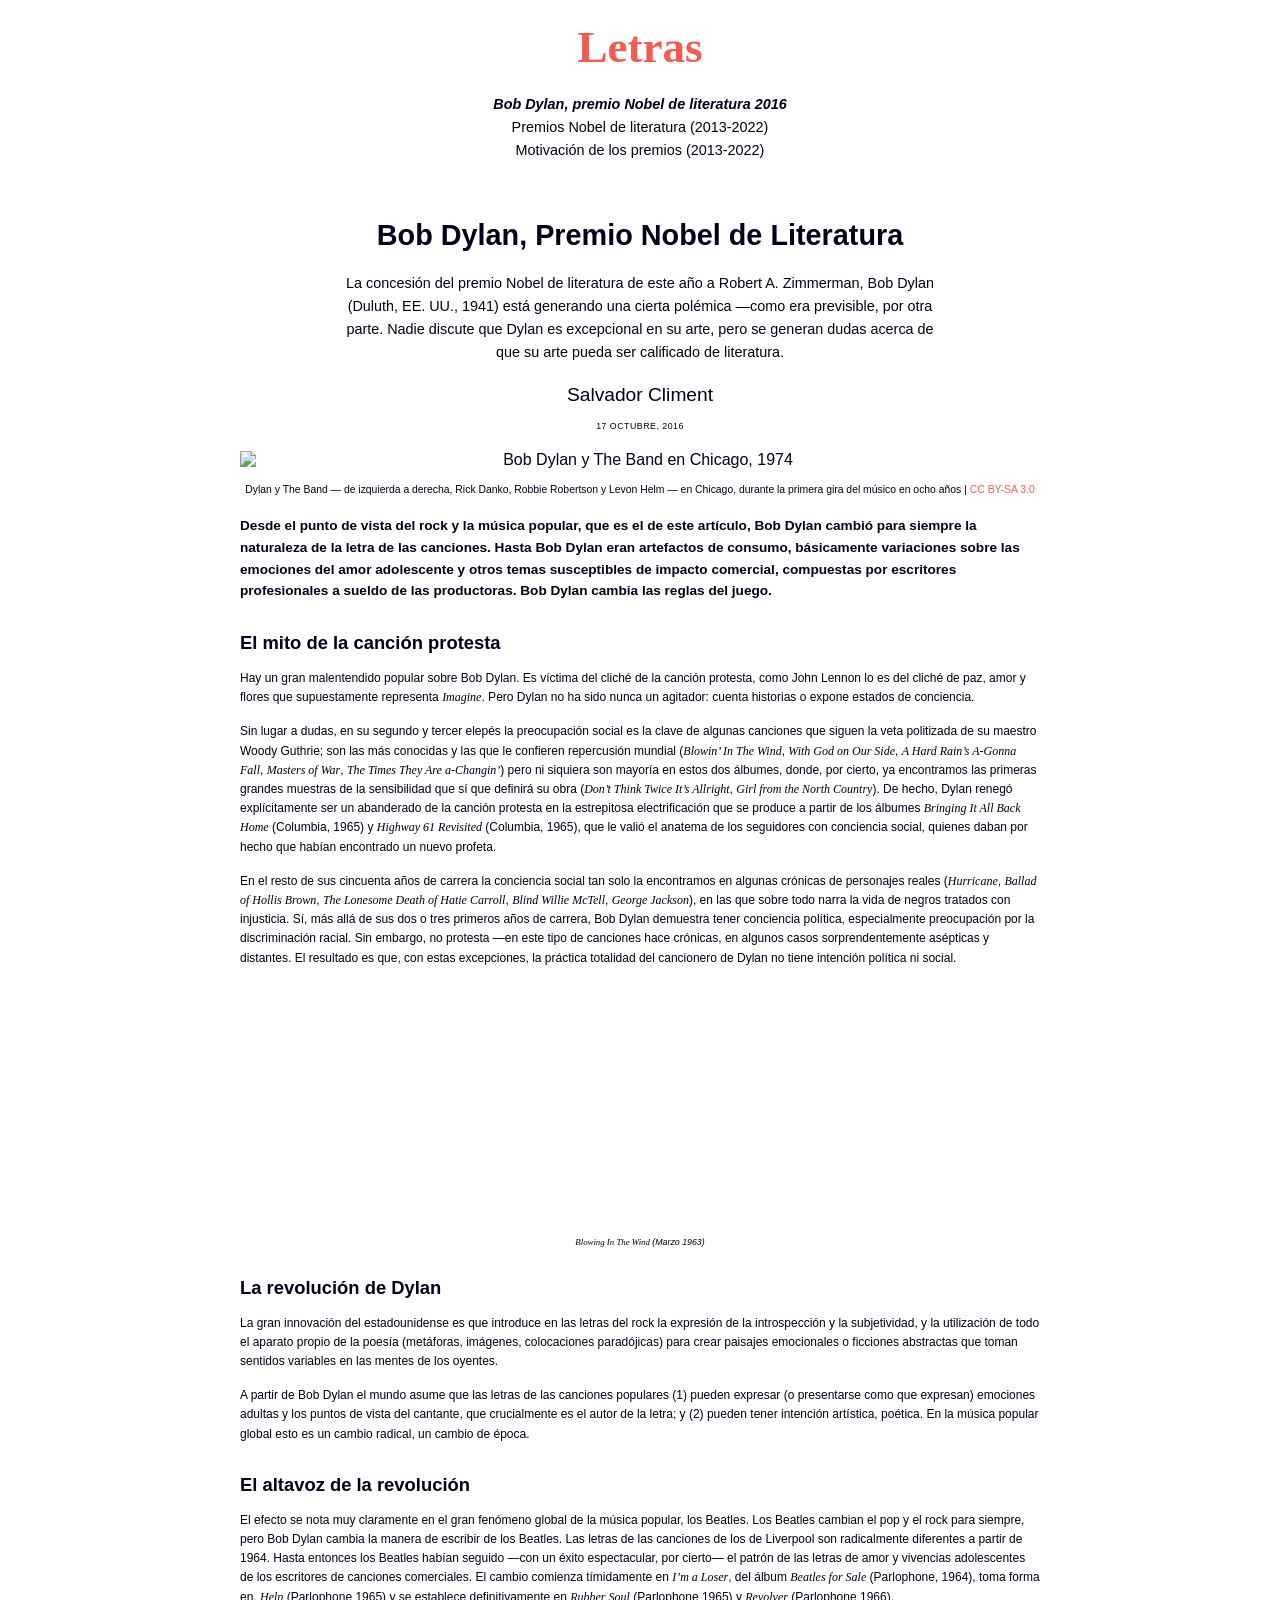
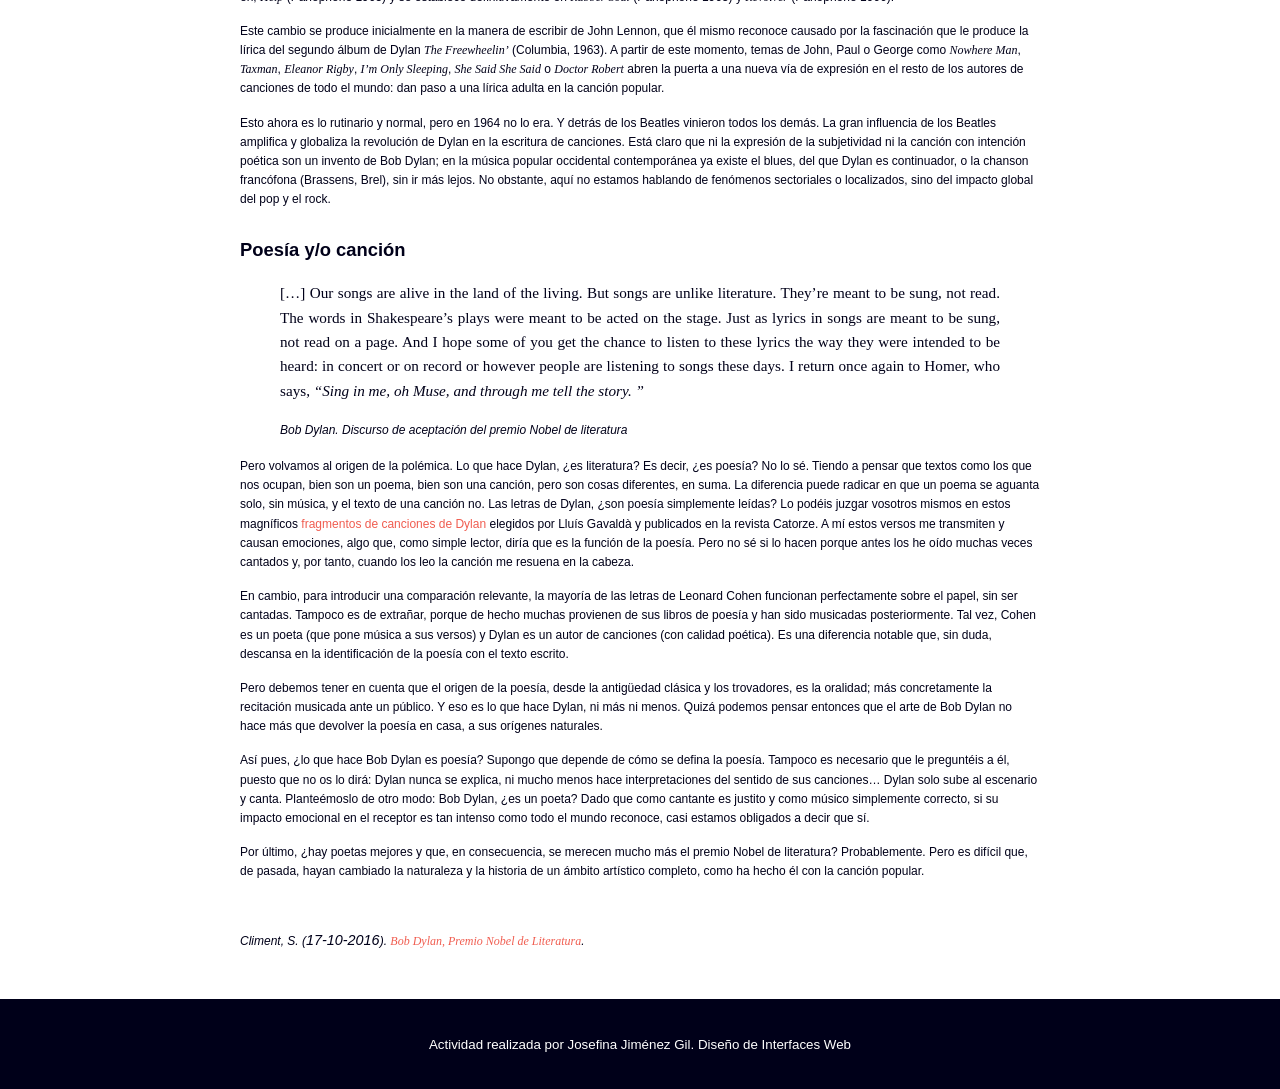
==== index.html @ 1769df4a "Add files via upload" ====
<!DOCTYPE html>
<html lang="es">
<head>
    <meta charset="UTF-8">
    <meta name="viewport" content="width=device-width, initial-scale=1.0">
    <title>"Premios Nobel de Literatura"</title>
    <link rel="stylesheet" href="css/estilos.css">
    <link rel="stylesheet" href="https://fonts.cdnfonts.com/css/georgia">
    <link rel="stylesheet" href="https://cdnjs.cloudflare.com/ajax/libs/normalize/8.0.1/normalize.min.css">
</head>
<body>
    <header>
        <h1><a href="index.html">Letras</a></h1>
            <nav>
                <ul>
                    <li><a href="index.html" class="active"><abbr>Bob Dylan, premio Nobel de literatura 2016</abbr></a></li>
                    <li><a href="listado-nobel-literatura.html">Premios Nobel de literatura (2013-2022)</a></li>
                    <li><a href="motivacion-premios.html">Motivación de los premios (2013-2022)</a></li>
                </ul>
            </nav>
    </header>
    <main>
        <article>
            <header>
                <h2>Bob Dylan, Premio Nobel de Literatura</h2>
                <p class="intro-articulo">La concesión del premio Nobel de literatura de este año a Robert A. Zimmerman,
                Bob Dylan (Duluth, EE. UU., 1941) está generando una cierta polémica —como era
                previsible, por otra parte. Nadie discute que Dylan es excepcional en su arte,
                pero se generan dudas acerca de que su arte pueda ser calificado de literatura.
                </p>
                <p class="autor-articulo">Salvador Climent</p>
                <p class="fecha-articulo"><time datetime="2016-10-17">17 OCTUBRE, 2016</time></p>
            </header>

        <figure class="foto-concierto-index"><img src="./img/Bob-Dylan-and-The-Band-1974.jpg" alt="Bob Dylan y The Band en Chicago, 1974" width="800">
            <figcaption>Dylan y The Band — de izquierda a derecha, Rick Danko, Robbie Robertson y Levon Helm —
            en Chicago, durante la primera gira del músico en ocho años | <em>CC BY-SA 3.0</em></figcaption>
        </figure>
        <p class="parrafo"><strong>Desde el punto de vista del rock y la música popular, que es el de este artículo,
            Bob Dylan cambió para siempre la naturaleza de la letra de las canciones. Hasta
            Bob Dylan eran artefactos de consumo, básicamente variaciones sobre las
            emociones del amor adolescente y otros temas susceptibles de impacto
            comercial, compuestas por escritores profesionales a sueldo de las
            productoras. Bob Dylan cambia las reglas del juego.
            </strong></p>
    
            <section>
                <h2>El mito de la canción protesta</h2>
                <p>Hay un gran malentendido popular sobre Bob Dylan. Es víctima del cliché de la canción protesta, como John Lennon lo es del cliché de paz, amor y flores que
                supuestamente representa <cite>Imagine</cite>. Pero Dylan no ha sido nunca un agitador: cuenta historias o expone estados de conciencia.</p>
                <p>Sin lugar a dudas, en su segundo y tercer elepés la preocupación social es la clave de algunas canciones que siguen la veta politizada de su maestro Woody
                Guthrie; son las más conocidas y las que le confieren repercusión mundial (<cite>Blowin’ In The Wind</cite>, <cite>With God on Our Side</cite>, <cite>A Hard Rain’s A-Gonna Fall</cite>, <cite>Masters
                of War</cite>, <cite>The Times They Are a-Changin’</cite>) pero ni siquiera son mayoría en estos dos álbumes, donde, por cierto, ya encontramos las primeras grandes muestras
                de la sensibilidad que sí que definirá su obra (<cite>Don’t Think Twice It’s Allright</cite>, <cite>Girl from the North Country</cite>). De hecho, Dylan renegó explícitamente ser un
                abanderado de la canción protesta en la estrepitosa electrificación que se produce a partir de los álbumes <cite>Bringing It All Back Home</cite> (Columbia, 1965) y
                <cite>Highway 61 Revisited</cite> (Columbia, 1965), que le valió el anatema de los seguidores con conciencia social, quienes daban por hecho que habían encontrado un
                nuevo profeta.</p>
                <p>En el resto de sus cincuenta años de carrera la conciencia social tan solo la encontramos en algunas crónicas de personajes reales (<cite>Hurricane</cite>, <cite>Ballad of Hollis
                Brown</cite>, <cite>The Lonesome Death of Hatie Carroll</cite>, <cite>Blind Willie McTell</cite>, <cite>George Jackson</cite>), en las que sobre todo narra la vida de negros tratados con injusticia. Sí,
                más allá de sus dos o tres primeros años de carrera, Bob Dylan demuestra tener conciencia política, especialmente preocupación por la discriminación racial.
                Sin embargo, no protesta —en este tipo de canciones hace crónicas, en algunos casos sorprendentemente asépticas y distantes. El resultado es que, con estas 
                excepciones, la práctica totalidad del cancionero de Dylan no tiene intención política ni social.</p>
                <div>
                    <figure class="video">
                        <iframe src="https://www.youtube.com/embed/vWwgrjjIMXA" title="Blowing In The Wind"
                            allow="accelerometer; encrypted-media; picture-in-picture" allowfullscreen>
                        </iframe>
                        <figcaption class="video-caption"><cite>Blowing In The Wind</cite> (Marzo 1963)</figcaption>
                    </figure>
                </div>
            </section>
            <section>
                <h2>La revolución de Dylan</h2>
                <p>La gran innovación del estadounidense es que introduce en las letras del rock la expresión de la introspección y la subjetividad, y la utilización de todo el
                aparato propio de la poesía (metáforas, imágenes, colocaciones paradójicas) para crear paisajes emocionales o ficciones abstractas que toman sentidos
                variables en las mentes de los oyentes.</p>
                <p>A partir de Bob Dylan el mundo asume que las letras de las canciones populares (1) pueden expresar (o presentarse como que expresan) emociones adultas y
                los puntos de vista del cantante, que crucialmente es el autor de la letra; y (2) pueden tener intención artística, poética. En la música popular global esto es un
                cambio radical, un cambio de época.</p>
            </section>
            <section>
                <h2>El altavoz de la revolución</h2>
                <p>El efecto se nota muy claramente en el gran fenómeno global de la música popular, los Beatles. Los Beatles cambian el pop y el rock para siempre, pero Bob 
                Dylan cambia la manera de escribir de los Beatles. Las letras de las canciones de los de Liverpool son radicalmente diferentes a partir de 1964. Hasta entonces
                los Beatles habían seguido —con un éxito espectacular, por cierto— el patrón de las letras de amor y vivencias adolescentes de los escritores de canciones
                comerciales. El cambio comienza tímidamente en <cite>I’m a Loser</cite>, del álbum <cite>Beatles for Sale</cite> (Parlophone, 1964), toma forma en, <cite>Help</cite> (Parlophone 1965) y se
                establece definitivamente en <cite>Rubber Soul</cite> (Parlophone 1965) y <cite>Revolver</cite> (Parlophone 1966).</p>
                <p>Este cambio se produce inicialmente en la manera de escribir de John Lennon, que él mismo reconoce causado por la fascinación que le produce la lírica del 
                segundo álbum de Dylan <cite>The Freewheelin’</cite> (Columbia, 1963). A partir de este momento, temas de John, Paul o George como <cite>Nowhere Man</cite>, <cite>Taxman</cite>, <cite>Eleanor 
                Rigby</cite>, <cite>I’m Only Sleeping</cite>, <cite>She Said She Said</cite> o <cite>Doctor Robert</cite> abren la puerta a una nueva vía de expresión en el resto de los autores de canciones de todo el 
                mundo: dan paso a una lírica adulta en la canción popular.</p>
                <p>Esto ahora es lo rutinario y normal, pero en 1964 no lo era. Y detrás de los Beatles vinieron todos los demás. La gran influencia de los Beatles amplifica y 
                globaliza la revolución de Dylan en la escritura de canciones. Está claro que ni la expresión de la subjetividad ni la canción con intención poética son un invento 
                de Bob Dylan; en la música popular occidental contemporánea ya existe el blues, del que Dylan es continuador, o la chanson francófona (Brassens, Brel), sin ir 
                más lejos. No obstante, aquí no estamos hablando de fenómenos sectoriales o localizados, sino del impacto global del pop y el rock.</p>
            </section>
            <section>
                <h2>Poesía y/o canción</h2>
                <figure>
                    <blockquote>[…] Our songs are alive in the land of the living. But songs are unlike literature. They’re meant to be sung, not read. 
                    The words in Shakespeare’s plays were meant to be acted on the stage. Just as lyrics in songs are meant to be sung, 
                    not read on a page. And I hope some of you get the chance to listen to these lyrics the way they were intended to be 
                    heard: in concert or on record or however people are listening to songs these days. I return once again to Homer, 
                    who says, <q>Sing in me, oh Muse, and through me tell the story.
                    </q>
                    </blockquote>
                    <figcaption class="figcaption">
                    Bob Dylan. Discurso de aceptación del premio Nobel de literatura</figcaption>
                </figure>
                <p>Pero volvamos al origen de la polémica. Lo que hace Dylan, ¿es literatura? Es decir, ¿es poesía? No lo sé. Tiendo a pensar que textos como los que nos 
                ocupan, bien son un poema, bien son una canción, pero son cosas diferentes, en suma. La diferencia puede radicar en que un poema se aguanta solo, sin 
                música, y el texto de una canción no. Las letras de Dylan, ¿son poesía simplemente leídas? Lo podéis juzgar vosotros mismos en estos magníficos <span>fragmentos 
                de canciones de Dylan</span> elegidos por Lluís Gavaldà y publicados en la revista Catorze. A mí estos versos me transmiten y causan emociones, algo que, como 
                simple lector, diría que es la función de la poesía. Pero no sé si lo hacen porque antes los he oído muchas veces cantados y, por tanto, cuando los leo la 
                canción me resuena en la cabeza.</p>
                <p>En cambio, para introducir una comparación relevante, la mayoría de las letras de Leonard Cohen funcionan perfectamente sobre el papel, sin ser cantadas. 
                Tampoco es de extrañar, porque de hecho muchas provienen de sus libros de poesía y han sido musicadas posteriormente. Tal vez, Cohen es un poeta (que 
                pone música a sus versos) y Dylan es un autor de canciones (con calidad poética). Es una diferencia notable que, sin duda, descansa en la identificación de la 
                poesía con el texto escrito.</p>
                <p>Pero debemos tener en cuenta que el origen de la poesía, desde la antigüedad clásica y los trovadores, es la oralidad; más concretamente la recitación 
                musicada ante un público. Y eso es lo que hace Dylan, ni más ni menos. Quizá podemos pensar entonces que el arte de Bob Dylan no hace más que devolver 
                la poesía en casa, a sus orígenes naturales.</p>
                <p>Así pues, ¿lo que hace Bob Dylan es poesía? Supongo que depende de cómo se defina la poesía. Tampoco es necesario que le preguntéis a él, puesto que no 
                os lo dirá: Dylan nunca se explica, ni mucho menos hace interpretaciones del sentido de sus canciones… Dylan solo sube al escenario y canta. Planteémoslo 
                de otro modo: Bob Dylan, ¿es un poeta? Dado que como cantante es justito y como músico simplemente correcto, si su impacto emocional en el receptor es tan 
                intenso como todo el mundo reconoce, casi estamos obligados a decir que sí.</p>
                <p>Por último, ¿hay poetas mejores y que, en consecuencia, se merecen mucho más el premio Nobel de literatura? Probablemente. Pero es difícil que, de pasada, 
                hayan cambiado la naturaleza y la historia de un ámbito artístico completo, como ha hecho él con la canción popular.</p>
            </section>
                <p class="fuenteArticulo">
                Climent, S. (<time datetime="2016-10-17">17-10-2016</time>).
                    <a href="https://www.nationalgeographic.com.es/mundo-ng/actualidad/bob-dylan-premio-nobel-literatura-2016_10781">
                        <cite class="tituloDelArticulo"><em>Bob Dylan, Premio Nobel de
                        Literatura</em></cite></a>.
                </p>

        </article>
    </main>
    <footer>
        <p><small>Actividad realizada por Josefina Jiménez Gil. Diseño de Interfaces Web</small></p>
    </footer>
    
</body>
</html>
---- css/estilos.css ----
/* CONFIGURACIÓN GENERAL DEL CUERPO */
body {
    font-family: Helvetica, Arial, sans-serif;
    color: rgb(0, 0, 25);
    margin: 0;
    padding: 0;
}

main {
    max-width: 800px;
    margin: 0 auto;
}

main a {
    color: rgb(240, 93, 80);
    text-decoration: none;
}

main a:hover {
    color: rgba(240, 93, 80, 0.5);
}

/* CABECERA PRINCIPAL Y NAVEGACIÓN */
header {
    text-align: center;
}

header h1 {
    font-family: Georgia, 'Times New Roman', Times, serif;
}

header h1 a {
    color: rgb(240, 93, 80);
    text-decoration: none;
    transition: color 0.3s ease;
    font-size: 45px;
}

header h1 a:hover {
    color: rgba(240, 93, 80, 0.5);
}

header p {
    font-size: 0.9rem;
    margin: 5px 0;
}

header nav ul {
    list-style-type: none;
    padding: 0;
    margin: 10px 0 20px 0;
}

header nav ul li {
    margin-bottom: 5px;
}

header nav a {
    color: rgb(0, 0, 25);
    text-decoration: none;
    font-size: 0.9rem;
    margin: 0 15px;
}

header nav a:hover {
    color: rgba(0, 0, 25, 0.5);
}

header nav a.active {
    font-weight: 700;
    font-style: italic;
}

/* ESTILOS GLOBALES: FECHAS, CITAS E IMÁGENES */
.fecha, time {
    color: rgba(0, 0, 25);
    font-size: 0.9rem;
    font-style: italic;
    margin: 5px 0;
}

header .fecha {
    font-style: normal;
}

blockquote, q, cite {
    font-family: Georgia, 'Times New Roman', Times, serif;
}

cite {
    font-style: italic;
}

figure {
    margin: 20px 0;
    text-align: center;
}

figure img {
    max-width: 100%;
    height: auto;
    display: block;
    margin: 0 auto;
}

figcaption {
    font-size: 0.9rem;
    margin-top: 8px;
    font-style: italic;
    color: rgba(0, 0, 25);
}

.video {
    text-align: center;
    margin: 30px 0;
}

.video iframe {
    width: 400px;
    height: 225px;
    max-width: 100%;
    border: none;
    border-radius: 4px;
}

.video-caption {
    font-size: 0.55rem;
    text-align: center;
    margin-top: 10px;
    color: rgba(0, 0, 25);
}

/* PÁG. 1: ARTÍCULO PRINCIPAL (INDEX) */
main article header h2 {
    font-size: 1.8rem;
    margin-bottom: 20px;
    margin-top: 60px;
}

.intro-articulo {
    max-width: 600px;
    margin: 0 auto 20px auto;
    line-height: 1.6;
    font-size: 0.9rem;
    color: rgb(0, 0, 25);
}

.autor-articulo {
    color: rgb(0, 0, 25); 
    font-size: 1.2rem;
    margin-bottom: 5px;
}

.fecha-articulo, .fecha-articulo time {
    font-size: 0.55rem;
    color: rgb(0, 0, 25);
    letter-spacing: 0.5px;
    margin-top: 15px;
    font-style: normal;
}

.foto-concierto-index figcaption {
    font-size: 0.65rem;
    color: rgba(0, 0, 25);
    margin-top: 15px;
    font-style: normal;
}

.foto-concierto-index figcaption em {
    color: rgb(240, 93, 80);
    font-style: normal;
}

.parrafo {
    font-size: 0.85rem;
    line-height: 1.6;
    margin-top: 20px;
    margin-bottom: 25px;
    text-align: left;
}

main article section h2 {
    font-size: 1.15rem; 
    margin-top: 30px;
    margin-bottom: 15px;
    text-align: left;
}

main article section p {
    font-size: 0.75rem;
    line-height: 1.6;
    margin-bottom: 15px;
    text-align: left;
}

main article blockquote {
    font-size: 0.95rem;
    font-style: normal;
    text-align: justify;
    line-height: 1.6;
    margin: 20px 40px;
    color: rgba(0, 0, 25);
}

main article blockquote q {
    font-style: italic;
}
.figcaption {
    font-size: 0.75rem;
    text-align: left;
    margin-left: 40px;
    margin-right: 40px;
    margin-top: 8px;
    font-style: italic;
    color: rgba(0, 0, 25);
}

main > p.fuenteArticulo, main > p {
    text-align: left;
    margin-top: 40px;
    margin-bottom: 40px;
    font-size: 0.75rem;
    font-style: italic;
}

.fuenteArticulo {
    text-align: left; 
    font-size: 0.75rem; 
    font-style: italic; 
    margin-top: 50px; 
    margin-bottom: 50px; 
    color: rgb(0, 0, 25);
}

.fuenteArticulo a {
    color: rgb(240, 93, 80);
    text-decoration: none;
}

.fuenteArticulo a:hover {
    color: rgba(240, 93, 80, 0.5);
}

/* PÁGINA 2: LISTADO POR IDIOMAS */
.cabecera-listado {
    text-align: center;
    max-width: 100%;
    margin: 0 auto;
}

.lista-idiomas {
    max-width: 350px;
    margin: 0 auto;
    text-align: left;
    margin-bottom: 15px;
}

.idioma h3 {
    color: rgba(0, 0, 25, 0.5);
    font-size: 1.2rem;
    display: flex;
    align-items: center;
    gap: 8px;
    margin-bottom: 10px;
}

.idioma ul {
    margin-bottom: 15px;
    list-style-type: square;
    font-size: 1rem;
    padding-left: 60px;
}

.idioma ul li {
    margin-bottom: 12px;
    font-weight: normal;
}

.idioma ul li strong {
    color: rgba(0, 0, 25, 0.5);
    font-size: 1rem;
}

.icono {
    width: 24px;
    height: auto;
}

.autor, .autor a {
    color: rgb(240, 93, 80);
    text-decoration: none;
    font-weight: normal;
}

.autor a:hover {
    color: rgba(240, 93, 80, 0.5);
}

/* PÁGINA 3: MOTIVACIÓN DE LOS PREMIOS */
.cabecera-motivacion h2 {
    font-size: 1.6rem;
    margin-bottom: 15px;
}

.cabecera-motivacion .fecha {
    font-size: 0.9rem;
    margin-bottom: 10px;
}

.cabecera-motivacion .subtitulo {
    font-size: 0.65rem;
    margin-bottom: 50px;
    text-transform: uppercase;
    letter-spacing: 1px;
    color: rgb(0, 0, 25);
}

dl {
    max-width: 800px;
    margin: 0 auto;
    padding: 0 20px;
    text-align: left;
}

dt {
    margin-top: 20px;
    font-size: 1.15rem;
    font-weight: bold;
}

dt a {
    color: rgb(240, 93, 80);
    text-decoration: none;
}

dt a:hover {
    color: rgba(240, 93, 80, 0.5);
}

dd {
    margin-top: 15px;
    margin-left: 30px;
    margin-bottom: 25px;
    font-family: Helvetica, Arial, sans-serif;
    font-size: 0.85rem;
    line-height: 1.5;
}

dd strong {
    font-size: 1rem;
    font-weight: bold;
    color: rgba(0, 0, 25, 0.5);
}

.texto-consulta {
    text-align: center;
    font-size: 0.70rem;
    margin-top: 30px;
    margin-bottom: 60px;
    color: rgb(0, 0, 25);
}

/* PIE DE PÁGINA (FOOTER)*/
footer {
    background-color: rgb(0, 0, 25);
    color: rgb(255, 255, 255);
    padding: 20px;
    text-align: center;
}

footer .copyright {
    font-size: 0.65rem;
    margin-top: 10px;
    color: rgba(255, 255, 255);
}

footer a {
    color: rgb(255, 255, 255);
    text-decoration: none;
}

footer a:hover {
    color: rgb(240, 93, 80);
}
.lista-anidada {
    color: rgba(0, 0, 25, 0.5);
}
span {
    color: rgb(240, 93, 80);
}
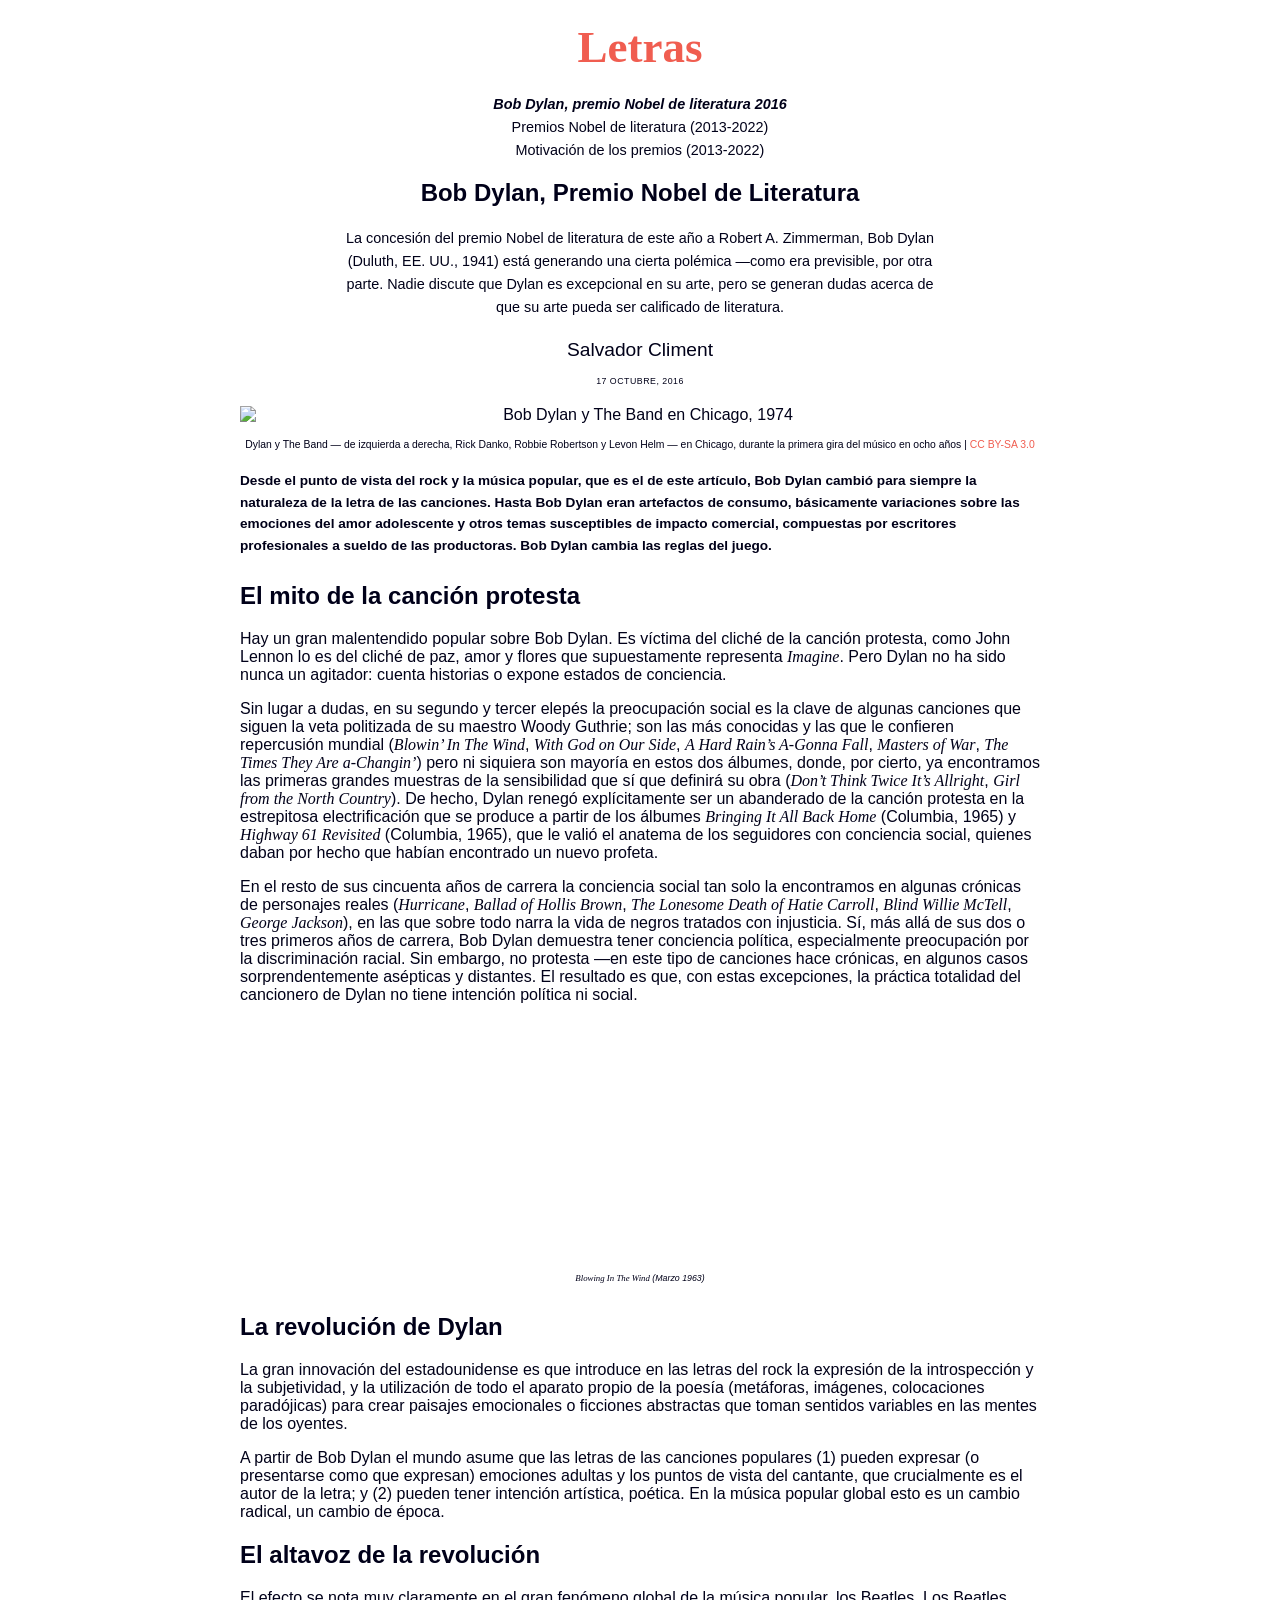
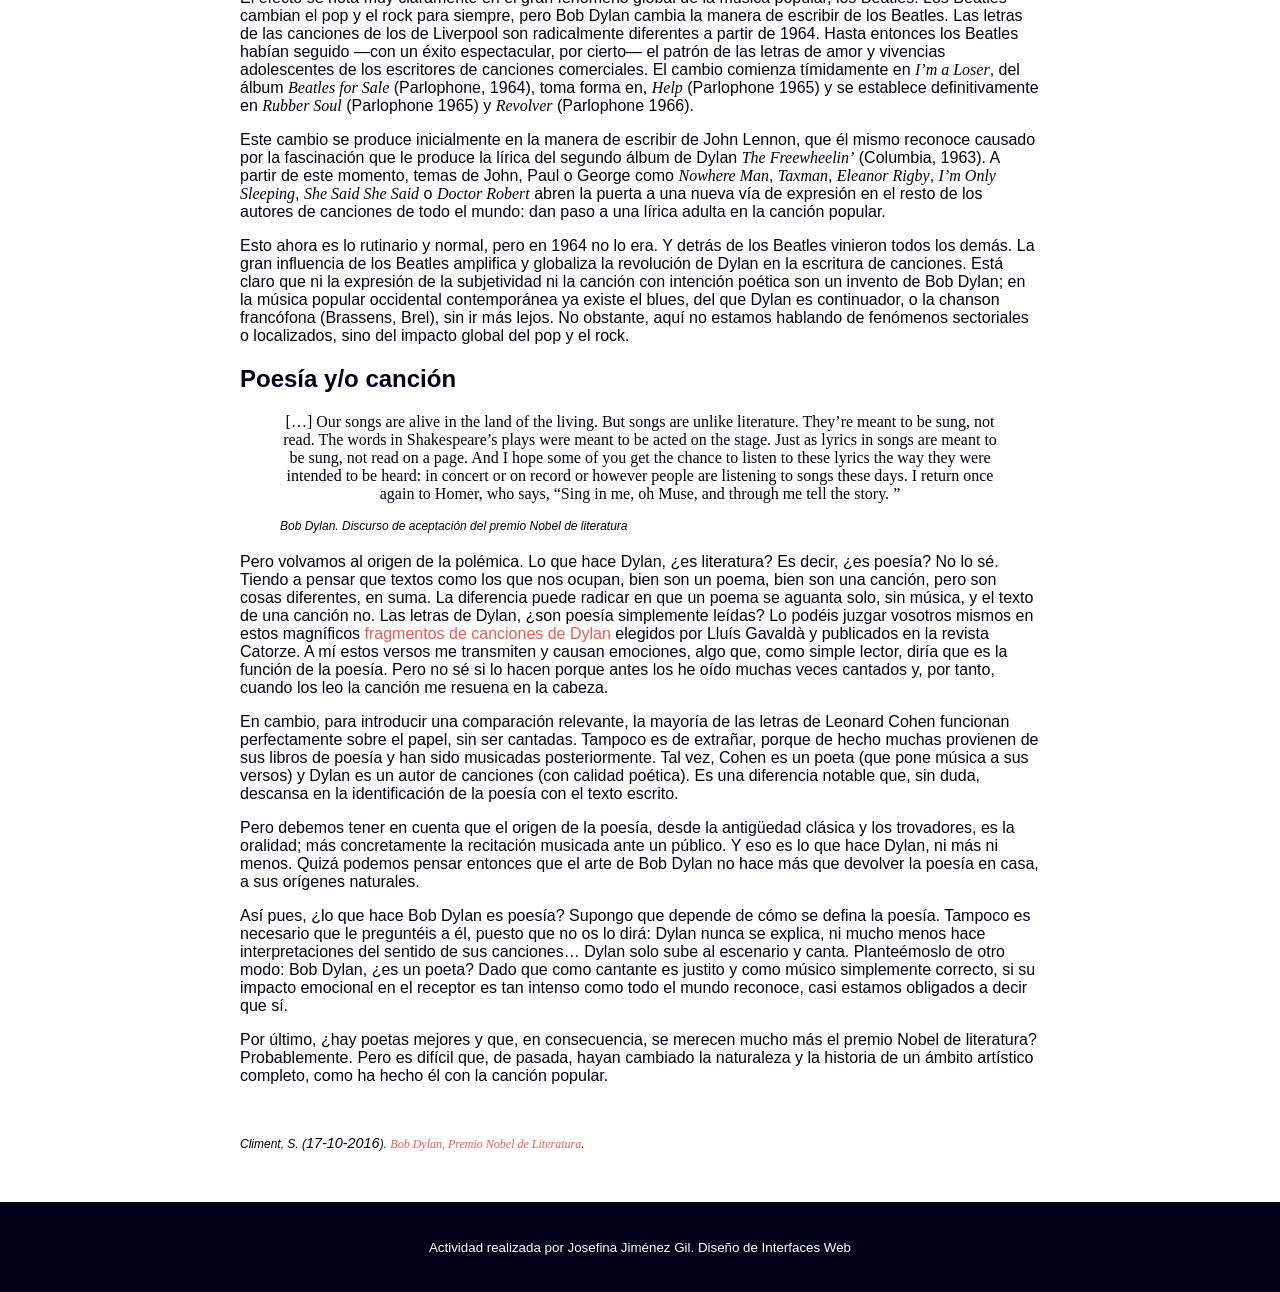
==== commit fb9c06e7: "Update index.html" ====
--- a/index.html
+++ b/index.html
@@ -5,8 +5,8 @@
     <meta name="viewport" content="width=device-width, initial-scale=1.0">
     <title>"Premios Nobel de Literatura"</title>
     <link rel="stylesheet" href="css/estilos.css">
+    <link rel="stylesheet" href="https://cdnjs.cloudflare.com/ajax/libs/normalize/8.0.1/normalize.min.css">
     <link rel="stylesheet" href="https://fonts.cdnfonts.com/css/georgia">
-    <link rel="stylesheet" href="https://cdnjs.cloudflare.com/ajax/libs/normalize/8.0.1/normalize.min.css">
 </head>
 <body>
     <header>
@@ -20,7 +20,7 @@
             </nav>
     </header>
     <main>
-        <article>
+        <div>
             <header>
                 <h2>Bob Dylan, Premio Nobel de Literatura</h2>
                 <p class="intro-articulo">La concesión del premio Nobel de literatura de este año a Robert A. Zimmerman,
@@ -134,11 +134,11 @@
                         Literatura</em></cite></a>.
                 </p>
 
-        </article>
+        </div>
     </main>
     <footer>
         <p><small>Actividad realizada por Josefina Jiménez Gil. Diseño de Interfaces Web</small></p>
     </footer>
     
 </body>
-</html>+</html>
